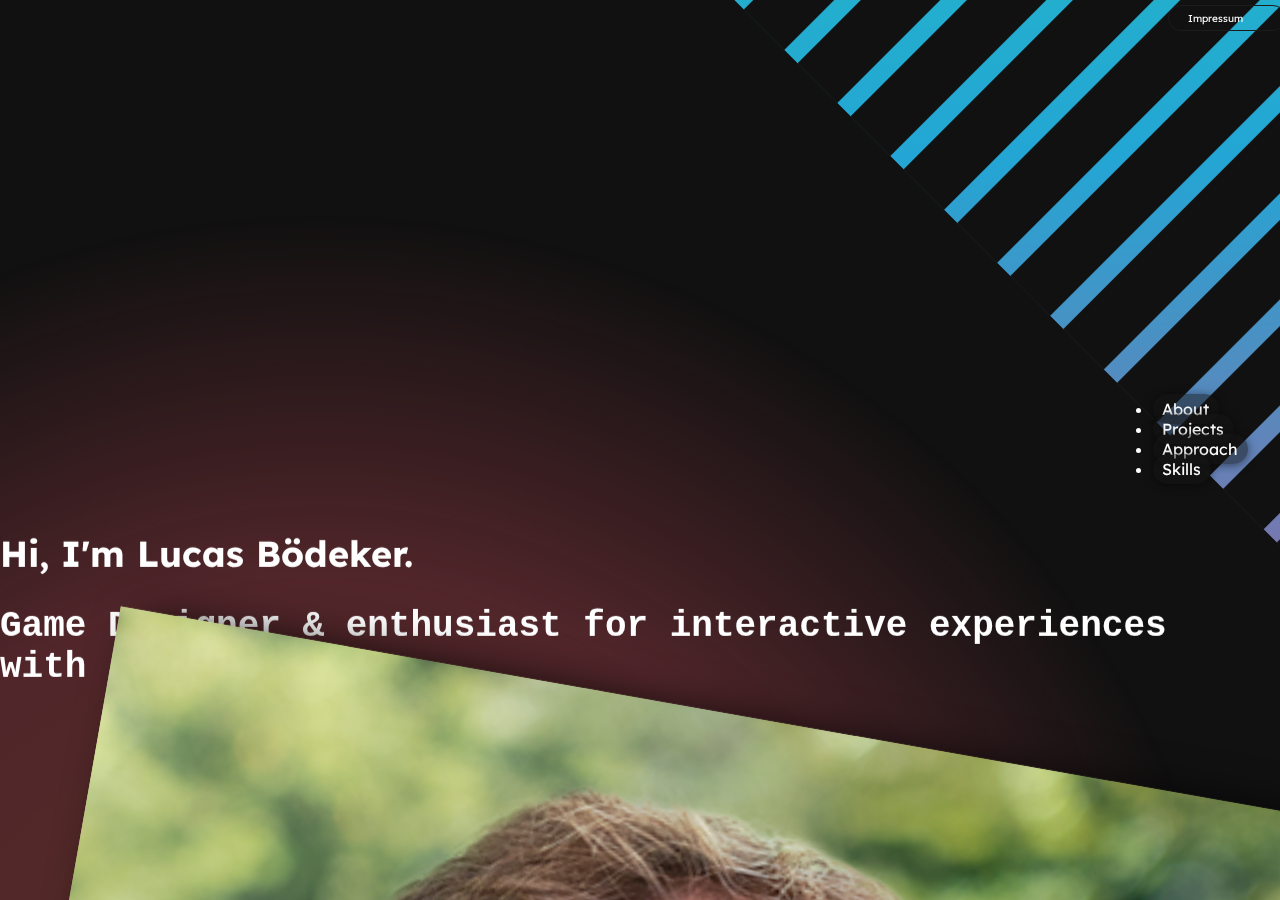
==== index.html @ 94a309c1 "Fixes to adapt for other screen resolutions" ====
<html>

<head>
  <meta charset="utf-8">
  <title>Lucas Bödeker</title>
  <link href="https://fonts.googleapis.com/css2?family=Cousine&family=Lexend+Deca:wght@300&display=swap"
    rel="stylesheet">
  <link href="https://cdn.jsdelivr.net/npm/bootstrap@5.1.3/dist/css/bootstrap.min.css" rel="stylesheet"
    integrity="sha384-1BmE4kWBq78iYhFldvKuhfTAU6auU8tT94WrHftjDbrCEXSU1oBoqyl2QvZ6jIW3" crossorigin="anonymous">
  <link rel="stylesheet" href="https://unpkg.com/@coreui/icons/css/free.min.css">
  <link rel="stylesheet" href="https://unpkg.com/@coreui/icons/css/brand.min.css">
  <link rel="stylesheet" href="https://unpkg.com/@coreui/icons/css/flag.min.css">
  <link rel="stylesheet" href="/css/helpers.css">
  <link rel="stylesheet" href="/css/parallax.css">
  <link href="/css/style.css" rel="stylesheet">
  <link href="/css/project.css" rel="stylesheet">
  <link href="/css/image-fullscreen.css" rel="stylesheet">
  <link href="/css/device.css" rel="stylesheet">
  <link href="/css/icons.css" rel="stylesheet">
  <link href="/css/patterns.css" rel="stylesheet">
  <link rel="apple-touch-icon" sizes="57x57" href="/img/icons/apple-icon-57x57.png">
  <link rel="apple-touch-icon" sizes="60x60" href="/img/icons/apple-icon-60x60.png">
  <link rel="apple-touch-icon" sizes="72x72" href="/img/icons/apple-icon-72x72.png">
  <link rel="apple-touch-icon" sizes="76x76" href="/img/icons/apple-icon-76x76.png">
  <link rel="apple-touch-icon" sizes="114x114" href="/img/icons/apple-icon-114x114.png">
  <link rel="apple-touch-icon" sizes="120x120" href="/img/icons/apple-icon-120x120.png">
  <link rel="apple-touch-icon" sizes="144x144" href="/img/icons/apple-icon-144x144.png">
  <link rel="apple-touch-icon" sizes="152x152" href="/img/icons/apple-icon-152x152.png">
  <link rel="apple-touch-icon" sizes="180x180" href="/img/icons/apple-icon-180x180.png">
  <link rel=“icon” href=”favicon.ico” type=“image/x-icon”>
  <link rel=“shortcut icon” href=“favicon.ico” type=“image/x-icon”>
  <link rel="icon" type="image/png" sizes="32x32" href="/img/icons/favicon-32x32.png">
  <link rel="icon" type="image/png" sizes="96x96" href="/img/icons/favicon-96x96.png">
  <link rel="icon" type="image/png" sizes="96x96" href="/img/icons/favicon-96x96.png">
  <link rel="icon" type="image/png" sizes="16x16" href="/img/icons/favicon-16x16.png">
  <svg xmlns="//www.w3.org/2000/svg" version="1.1" class="svg-filters" style="display:none;">
    <defs>
      <filter id="marker-shape">
        <feTurbulence type="fractalNoise" baseFrequency="0.01 0.15" numOctaves="1" result="warp" />
        <feDisplacementMap xChannelSelector="G" yChannelSelector="R" scale="20" in="SourceGraphic" in2="warp" />
      </filter>
    </defs>
  </svg>
</head>

<body>

  <nav id="navbar-example2" class="navbar">
    <ul class="nav nav-pills">
      <li class="nav-item"> <a class="nav-link" href="#header">About</a> </li>
      <li class="nav-item"> <a class="nav-link" href="#procject-section">Projects</a> </li>
      <li class="nav-item"> <a class="nav-link" href="#approach">Approach</a> </li>
      <li class="nav-item"> <a class="nav-link" href="#skills">Skills</a> </li>
    </ul>
  </nav>

  <div id="wrapper" data-bs-spy="scroll" data-bs-target="#navbar-example2" data-bs-offset="500"
    class="scrollspy-example" tabindex="0">
    <section id="header">
      <div class="background parallax-3">
        <img class="pattern ptt-right" src="img/patterns/p1.png">
      </div>

      <div class="background parallax-3">
        <div
          style="background: radial-gradient(circle, rgba(238, 119, 82,0.3) 0%, rgba(234, 89, 104,0.3) 30%, rgba(234, 89, 104,0) 50%); width: 200vw; height: 300vh; transform: translateX(-75vw);">
        </div>
      </div>

      <!-- impressum -->
      <div id="imprint" class="pt-3" style="position: absolute; right: 2vw;">
        <a href="imprint.html">
          <div class="button" style="background-color: rgba(0,0,0,0); font-size: x-small"> Impressum</div>
        </a>
      </div>
      <div class="container container-header parallax--2">
        <div class="row">
          <div class="col-1"></div>
          <div class="col pt-200">
            <div class="linebox">
              <h2>Hi, I'm Lucas Bödeker.</h2>
              <h2 id="line">Game Designer & enthusiast for interactive experiences with a broad skillset!</h2>
            </div>
          </div>
          <div class="col-1"></div>
          <div class="col-4 onScroll-rotate" srollStart="0" srollEnd="400" rotMin="0" rotMax="20" rotOff="-10"
            rotSign="-1">
            <div>
              <div id="me" class="d-only">
                <img src="img/profilepicture/background.png">
                <img id="eyes" src="img/profilepicture/eyes.png" class="overlay">
                <img src="img/profilepicture/foreground.png" class="overlay">
              </div>
              <div id="me" class="mobile-only">
                <img src="img/me.png">
              </div>
              <div class="d-only">
                <include data="components/linkouts.html"></include>
              </div>
            </div>

          </div>
        </div>
        <div class="row mobile-only">
          <div class="divider-100"></div>
          <include data="components/linkouts.html"></include>
        </div>
      </div>

    </section>

    <section id="procject-section">
      <div class="on-scroll-transform-projects">
        <div class="container project-container">
          <div class="row project-tabs onScroll-makeOpaque">
            <div class="col-6">
              <div class="project-tab project-tab-active" target="projects">
                <h2>PROJECTS</h2>
              </div>
            </div>
            <div class="col-6">
              <div class="project-tab" target="prototypes">
                <h2>PROTOTYPES</h2>
              </div>
            </div>
            <div class="col-12 project-tab-divider color-background"></div>
          </div>
          <div class="divider-50"></div>
          <div class="container-fluid">
            <div class="row p-row">
              <div class="col p-col">
                <div class="vstack gap-2 tagarea onScroll-makeOpaque">
                  <p>filter with tags:</p>
                  <span class="tag">Game</span>
                  <span class="tag">Movie</span>
                  <span class="tag">Event</span>
                  <span class="tag">3D</span>
                  <span class="tag">2D</span>
                </div>
                <div class="row g-5 justify-content-center" id="projects">
                </div>
              </div>
              <div class="col p-col p-col-hidden">
                <div class="row" id="prototypes">
                  <h4><i>coming soon!</i></h4>
                  <p>
                    Find some prototypes of mine now on...
                  </p>
                  <a target="_blank" rel="noopener noreferrer" href="https://lucas-b.itch.io/"
                    class="button red-button">my Itch.io profile
                  </a>
                </div>
              </div>
            </div>
          </div>
        </div>
      </div>
    </section>

    <section id="approach" class="px-0 color-background">
      <div class="container">
        <div class="row">
          <div class="col">
          </div>
        </div>
        <div class="row gx-5 approach-line">
          <h3>// APPROACH</h3>
          <div class="col approach-box">
            <div class="approach-icon-container">
              <i class="cil-happy"></i>
            </div>
            <h4>
              Have fun creating fun!</h4>
            <p>
              I strongly believe that the design process itself has a powerful impact on the game experience.</p>
            <p>Crunch is not a way to become more productive. Fun is!</p>
          </div>

          <div class="col approach-box">
            <div class="approach-icon-container">
              <i class="cil-lightbulb"></i>
            </div>
            <h4> Ideas are nothing!</h4>
            <p>
              The only way to find out if a design idea works is to build it.</p>
            <p>My design process is based on prototyping and evaluation to make informed decisions that lead to great
              game experiences.</p>
          </div>

          <div class="col approach-box">
            <div class="approach-icon-container">
              <i class="cil-highligt"></i>
            </div>
            <h4>Reinvent the wheel!</h4>
            <p>
              Sometimes you have to try to reinvent the wheel to find out that what you needed all along were skis.
            </p>
            <p>Repetition prevents the industry from evolving and you from learning something new yourself.
            </p>
          </div>
        </div>
      </div>
    </section>

    <div class="divider-100"></div>

    <section id="skills">
      <div class="container px-0">
        <include data="components/skills.html"></include>
      </div>
    </section>




    <div class="divider-100"></div>

  </div>


  <include data="components/projectPopup.html"></include>
  <include data="components/imageFullscreenPopup.html"></include>

</body>

<script src="https://code.jquery.com/jquery-3.6.0.min.js"
  integrity="sha256-/xUj+3OJU5yExlq6GSYGSHk7tPXikynS7ogEvDej/m4=" crossorigin="anonymous"></script>
<script src="https://cdn.jsdelivr.net/npm/bootstrap@5.1.3/dist/js/bootstrap.bundle.min.js"
  integrity="sha384-ka7Sk0Gln4gmtz2MlQnikT1wXgYsOg+OMhuP+IlRH9sENBO0LRn5q+8nbTov4+1p" crossorigin="anonymous"></script>

<script src="js/includePreprocessor.js"></script>


<script src="js/image-fullscreen.js"></script>
<script src="js/projectTransition.js"></script>
<script src="js/rotateWithCursor.js"></script>

<script src="js/projectComposer.js"></script>
<script src="js/projectPrototypeSectionSwitch.js"></script>

<script src="js/tags.js"></script>
<script src="js/rotateMeToMouse.js"></script>
<script src="js/linetyper.js"></script>
<script src="js/skilldescribtionHover.js"></script>
<script src="js/transformByScroll.js"></script>

</html>
---- css/helpers.css ----
.w-100 {
  width: 100%;
}

.h-100 {
  height: 100%;
}

.pt-10 {
  padding-top: 10px;
}

.pt-25 {
  padding-top: 25px;
}

.pt-50 {
  padding-top: 50px;
}

.pt-75 {
  padding-top: 75px;
}

.pt-100 {
  padding-top: 100px;
}

.pt-150 {
  padding-top: 150px;
}

.pt-175 {
  padding-top: 175px;
}

.pt-200 {
  padding-top: 200px;
}

.pt-225 {
  padding-top: 225px;
}

.pt-250 {
  padding-top: 250px;
}

.pt-300 {
  padding-top: 300px;
}

.pt-350 {
  padding-top: 350px;
}


.pt-500 {
  padding-top: 500px;
}

.divider-10 {
  width: 100%;
  height: 10px;
}

.divider-25 {
  width: 100%;
  height: 25px;
}

.divider-50 {
  width: 100%;
  height: 50px;
}

.divider-100 {
  width: 100%;
  height: 100px;
}


.divider-200 {
  width: 100%;
  height: 200px;
}

.divider-500 {
  width: 100%;
  height: 500px;
}
---- css/parallax.css ----
#wrapper {
      height: 100vh;
      overflow-x: hidden;
      overflow-y: auto;
      perspective: 10px;
}

section {
      transform-style: preserve-3d;
      position: relative;
      display: flex;
      justify-content: center;
      color: white;
      z-index: 10;
}

.background {
      width: 100%;
      position: absolute;
}

.foreground {
      width: 100%;
}

.parallax--3 {
      transform: translateZ(3px) scale(70%);
}

.parallax--2 {
      transform: translateZ(2px) scale(80%);
}

.parallax--1 {
      transform: translateZ(1px) scale(90%);
}

.parallax-1 {
      transform: translateZ(-1px) scale(110%);
}

.parallax-2 {
      transform: translateZ(-2px) scale(120%);
}

.parallax-3 {
      transform: translateZ(-3px) scale(130%);
}

.parallax::after {
      content: " ";
      position: absolute;
      top: 0;
      right: 0;
      bottom: 0;
      left: 0;
      transform: translateZ(-1px) scale(1.5);
      background-size: 100%;
      z-index: -1;
}

.on-scroll-transform-projects {
      transition: all 0.1s;
}
---- css/style.css ----
:root {
    --highlight-color: #dc3545;
    --projectbox-background-color: rgba(220, 53, 69, 0.5)
}

body {
    background-color: #111;
    color: #fff;
    margin: 0;
    font-family: 'Lexend Deca', sans-serif;
    width: 100vw;
    overflow-x: hidden;
}

a {
    text-decoration: none;
}

.center {
    margin: auto;
    display: flex;
    justify-content: center;
    width: 100%;
}

#sidebar {
    width: 100%;
    z-index: 10;
    overflow: visible;
    position: relative;
}

#sidebar h1 {
    text-align: center;
}

#me {
    /*border-radius: 100%;*/
    width: 100%;
    margin: 1vh 0 0;
    position: relative;
    box-shadow: black 30px 10px 50px;
}

#me .overlay {
    position: absolute;
}

#me img {
    width: 100%;
    position: relative;
    top: 0;
    left: 0;
}

.linebox {
    margin: auto;
    justify-content: center;
    align-items: center;
    width: 100%;
    height: 7em;
    font-size: x-large;
}

.linebox #line {
    font-family: 'Cousine', monospace;
    margin: 0%;
}

.linebox #line i {
    opacity: 0;
}

.skillrow {
    padding: 1.5em 1.5em 1em;
}

.skillrow-boxed {
    padding: 15px;
    background: rgba(0, 0, 0, 0.5);
}

.skillrow-border-boxed {
    flex-grow: 1;
    padding: 10px 20px;
    border: white 1px solid;
    background: rgba(0, 0, 0, 0.5);
}

.skillrow ul {
    margin: 0;
    list-style: none;
    position: relative;
    padding: 0 0 0 1em;
}

.skillrow li::before {
    content: ">";
    font-weight: bold;
    color: gray;
    position: absolute;
    left: 0;
}

.skillrow .col-auto {
    border-right: white 1px solid;
    display: flex;
    flex-direction: row;
    align-items: center;
}

.skillgroup {
    text-decoration: none;
    display: flex;
    flex-flow: row wrap;
    gap: 4pt;
    color: #fff;
    width: 86pt;
}

.skillgroup:hover {
    color: var(--highlight-color);
}

.skillgroup .iconbox:hover {
    transform: scale(1.25);
    z-index: 10;
}

#skillgroup-text-container {
    padding-top: 12pt;
    height: 10em;
}

#approach {
    background-color: #dc3545;
    padding: 3em 0em 2em 0em
}

#approach h3 {
    position: absolute;
    left: 0;
    transform: translateY(-0.3em);
    color: #3f2024;
    font-weight: bold;
    font-size: xxx-large;
}

.approach-box {
    margin: 15px;
    padding: 30px;
    /*
    border: white 1px solid;
    background: rgba(0, 0, 0, 0.5);
    */
}

.approach-icon-container {
    text-align: center;
    font-size: xx-large;
    padding: 20px;
}

#content {
    position: relative;
    max-width: 100%;
    padding-top: 4vh;
    margin: 0;
}

@media (min-width: 992px) {

    #sidebar {
        margin-left: 64%;
        padding-right: 4%;
        padding-left: 4%;
        padding-top: 3vh;
        width: 36%;
        min-height: 100vh;
        position: absolute;

        -ms-overflow-style: none;
        /* IE and Edge */
        scrollbar-width: none;
        /* Firefox */
    }

    /* Hide scrollbar for Chrome, Safari and Opera */
    #sidebar::-webkit-scrollbar {
        display: none;
    }

    #sidebar h1 {
        font-size: 2vw;
    }

    #content {
        position: absolute;
        width: 68%;
        height: 100%;
        padding: 4vh 4%;

        -ms-overflow-style: none;
        /* IE and Edge */
        scrollbar-width: none;
        /* Firefox */
    }

    /* Hide scrollbar for Chrome, Safari and Opera */
    #content::-webkit-scrollbar {
        display: none;
    }
}

.project-container {
    max-width: 70vw;
}

.p-row {
    width: 200%;
    transition: all 0.5s ease;
}

.p-col {
    transition: all 0.5s ease;
}

.p-col-hidden {
    opacity: 0;
}

#projects {
    padding: 0 0 10%;
}

.project-preview {
    overflow: visible;
    height: 35vh;
    width: 35vh;
    position: relative;
    transform: perspective(100px);
    z-index: 0;
    padding: 0;
    background-color: black;
}

.project-preview:hover {
    z-index: 100;
    box-shadow: black 10px 10px 50px;
}

.project-preview .hoverable {
    overflow: hidden;
    height: inherit;
    transition: all 0.5s ease;
    background-color: black;
}

@media (min-width: 992px) {
    .project-preview .hoverable:hover {
        transform: scale(1.1);
    }
}

@media not all and (min-resolution:.001dpcm) {
    @supports (-webkit-appearance:none) and (display:flow-root) {
        .project-preview .hoverable:hover {
            transform: scale(1);
        }
    }
}

.project-preview .hoverable .preview {
    display: none;
}

.project-preview .hoverable:hover .preview {
    display: flex;
}

.project-preview .hoverable .thumbnail {
    display: flex;
}

.project-preview .hoverable:hover .thumbnail {
    display: none;
}

.project-preview .hoverable .overlay {
    position: absolute;
    top: 0;
    left: 0;
    width: 100%;
    height: 100%;
    transition: opacity 0.5s;
    text-align: center;
    padding: 24px;
    background: linear-gradient(0deg, rgba(0, 0, 0, 0.5) 10%, rgba(0, 0, 0, 0) 50%, rgba(0, 0, 0, 0) 60%, rgba(0, 0, 0, 1) 120%);
    opacity: 0;
}

@media (max-width: 992px) {
    .project-preview .hoverable .overlay {
        opacity: 1;
    }
}


.project-preview .hoverable:hover .overlay {
    opacity: 1;
    box-shadow: inset 0px 0px 50px rgba(255, 193, 193, 0.5);
}

.project-preview .overlay .title {
    width: 65%;
}

.project-preview .overlay .info {
    position: absolute;
    left: 2vh;
    right: 2vh;
    bottom: 1vh;
}

.project-preview .overlay p {
    margin: 4pt 0px;
    text-align: left;
    font-size: 1.35vh;
}

.project-preview .center {
    height: inherit;
    display: flex;
    justify-content: center;
    transition: all 0.5s;
}

.project-preview .center::after {
    content: "";
    height: 100%;
    width: 100%;
    position: absolute;
}

.project-preview .center img,
.project-preview .center video {
    height: inherit;
}

.project-tabs {
    /*border-bottom: var(--highlight-color) 8px solid;*/
    /*transform: translateY(50%);*/
}

.project-tab-divider {
    content: " ";
    width: 200vw;
    transform: scaleX(10);
    height: 1px;
    background: rgba(255, 255, 255, 0.5);
    position: relative;
    z-index: -1;
}

.project-tab {
    padding: 10px 20px;
    margin: 0 10px;
    /*
    background-color: rgba(0, 0, 0, 0.5);
    border: transparent 1px solid;*/
    color: rgb(200, 200, 200);
    /*border-radius: 100px 100px 0 0;*/
    text-align: center;
    border-bottom: rgba(255 255 255 / 50%) 2px solid;
    transform: translateY(3px);
    cursor: pointer;
}

.project-tab:hover {
    color: white;
    border-color: white;
}

.project-tab-active {
    /*background: linear-gradient(0deg, var(--projectbox-background-color) 0%, rgba(0, 0, 0, 0) 100%);*/
    color: white;
    background-color: transparent;
    color: var(--highlight-color);
    border-bottom: var(--highlight-color) 4px solid;
    /*
    border-top: var(--highlight-color) 4px solid;
    border-left: var(--highlight-color) 4px solid;
    border-right: var(--highlight-color) 4px solid;
    */
    cursor: default;
}

.project-tab-active h2 {
    font-weight: 900;
}

.tagarea {
    position: fixed;
    align-items: center;
    left: -10vh;
    top: 36vh;
}

.tagarea p {
    margin: 0.5em 0 0 0;
}

.tag {
    background-color: rgba(0 0 0 / 50%);
    color: #fdfdfd;
    padding: 6px 10px;
    border: rgba(0 0 0 / 50%) 1px solid;
    border-radius: 100px;
    cursor: pointer;
}

.tag::before {
    content: "#";
    cursor: pointer;
}

.tag:hover {
    background-color: #2f2020;
    border: #fdfdfd 1px solid;
}

.activeTag,
.activeTag:hover {
    background-color: var(--highlight-color);
    border: var(--highlight-color) 1px solid;
    color: #111;
}

.project-tags {
    display: flex;
    padding: 0;
    list-style: none;
    color: #000;
}

.project-tags li {
    border-radius: 100px;
    background-color: white;
    padding: 2px 8px 0px;
    margin-top: 8px;
    margin-right: 8px;
    font-size: 1.3vh;
}

.project-tags li::before {
    content: "#";
}

strong {
    color: #fdf87a;
}

strong {
    position: relative;
    color: black;
    display: inline;
    margin-left: 0.25em;
    margin-right: 0.25em;
    z-index: 1;
    background: linear-gradient(0deg, #fff0 10%, var(--highlight-color) 10.1%, var(--highlight-color) 90%, #fff0 90.1%);
}

strong:before {
    content: "";
    background-color: var(--highlight-color);
    width: 110%;
    height: 93%;
    position: absolute;
    z-index: -1;
    filter: url(#marker-shape);
    left: -5%;
    transform: rotate(1deg) translateY(20%);
}

.iconbox {
    display: block;
    transform: scale(1);
    z-index: 0;
}

.icon {
    font-size: x-large;
    margin: 2pt;
    line-height: 1.2em;
}

.button {
    background-color: #1c1c1c;
    color: #fdfdfd;
    border: #1c1c1c 1px solid;
    border-radius: 100px;
    display: inline-flex;
    width: 100%;
    text-align: center;
    vertical-align: auto;
    text-decoration: none;
    transition: all 0.2s ease;
    padding: 4pt 4pt 4pt 14pt;
    margin: 4pt;
}

.button:hover {
    background-color: #2f2020;
    border: #fdfdfd 1px solid;
    color: #fff;
    transform: scale(1.05);
}

.button p {

    margin: 4pt;
}

.button span {
    display: none;
    position: absolute;
    transform: translate(-5vw);
}

.button:hover span {
    display: initial;
}

.overlay-button {
    background: rgba(0, 0, 0, 0.3);
    border-radius: 100%;
    opacity: 0.4;
    transition: all 0.5s ease;
}

.overlay-button:hover {
    opacity: 1;
    transform: scale(1.1);
}

.red-button {
    width: fit-content;
    padding-right: 14pt;
    background-color: var(--highlight-color);
}

.noise {
    position: fixed;
    top: 50%;
    left: 50%;
    transform: translate(-50%, -50%);
    width: 100%;
    height: 100%;
    z-index: -1;
    pointer-events: none;
    mix-blend-mode: difference;
    opacity: 1;
    background-image: url([data-uri]);
}

.project-preview-box {
    transition: transform 0.1s ease;
}

.navbar {
    position: fixed;
    z-index: 1000;
    right: 0;
    bottom: 45vh;
    padding: 0 2em 0 0;
}

.navbar .nav {
    display: block;
}

.nav-pills .nav-link {
    color: white;
    border-radius: 100px;
    background: rgba(20, 20, 20, 0.5);
    /*border: rgba(255, 255, 255, 0.5) 1px solid;*/
    text-align: center;
    padding: 0.3em 0.6em 0.3em 0.6em;
    margin: 0.5em 0;
    box-shadow: rgb(0 0 0 / 50%) 0pt 1pt 0.6em;
}

.nav-pills .nav-link.active {
    background: var(--highlight-color);
    color: #111;
}

.container-header {
    padding-top: 20vh;
}
---- css/project.css ----
#project-popup-blend {
	content: "";
	position: fixed;
    top: 0;
	width: 100vw;
	height: 100vh;
	z-index: 100;
	background-color: rgba(0,0,0,0);
	display: none;
	transition: background-color 0.5s ease;
	overflow: scroll;
	-ms-overflow-style: none;  /* IE and Edge */
	scrollbar-width: none;  /* Firefox */
}

	#project-popup-blend::-webkit-scrollbar {
		display: none;
	}

#project-window {
	background-color: #111;
	position: absolute;
	display: none;
	opacity: 1;
	overflow: visible;
	box-shadow: 0px 0px 20px black;
	height: auto;

	/*
	width: 100vw;
	height: 100vh;
	transition:	transform 1s ease;
	transform: scale(0.3, 0.5);
	*/
}

	#project-window .header {
		height: 60vh;
		overflow: hidden;
		transition: height 1s ease;
	}

		#project-window .header .row, #project-window .header .preview, #project-window .header video {
			height: inherit;
			overflow: hidden;
		}

		#project-window .header .preview {
			min-width: 100%;
			transition: min-width 2s ease;
			max-height: 40vh;
		}

		#project-window .logo-holder {
			 padding: 5% !important;
		}

#project-window .logo-holder img {
    position: relative;
    width: 80%;
    margin: 0 10%;
}

#project-window .logo-below  {
    display: block;
    width: unset;
    height: 100%;
    top: -100%;
    position: relative;
}

	#project-window .project-body {
		padding: 4%;
	}

		#project-window .project-body img {
			width: 100%;
		}

		#project-window .row .col {
			padding: 2% 4%;
		}

	#project-window iframe {
		width: 100%;
		height: 100%;
	}

	#project-window #close {
		font-size: 500%;
		position: absolute;
		top: 1%;
		right: 1%;
	}

@media (max-width: 992px) {
	#project-window {
		width: 90vw !important;
		left: 5vw !important;
	}
}

.blurred {
	filter:  blur(10px);
}
---- css/image-fullscreen.css ----
#image-fullscreen-overlay {
    position: fixed;
    width: 100vw;
    height: 100vh;
    background-color: rgba(0, 0, 0, 0.5);
    z-index: 1000;
    display: none;
}

    #image-fullscreen-overlay .wrapper {
        min-width: 1000px;
        max-width: 70%;
        min-height: 5vh;
        margin: 2vw auto;
    }

        #image-fullscreen-overlay .wrapper .image-container {
            background-color: black;
            position: relative;
        }
    
            #image-fullscreen-overlay .wrapper .image-container img {
                width: 100%;
                box-shadow: 0 0 50px black;
            }

        #image-fullscreen-overlay .wrapper .button-container {
            position: absolute;
            top: 0;
            width: 120%;
            height: 50%;
            left: -10%;
        }

        #image-fullscreen-overlay .wrapper .button-container #button-previous {
            position: absolute;
            bottom: 0;
            left: 0;
            opacity: 0;
        }

        #image-fullscreen-overlay .wrapper .button-container #button-next {
            position: absolute;
            bottom: 0;
            right: 0;
            opacity: 0;
        }

        #image-fullscreen-overlay .wrapper .button-container #button-back {
            position: relative;
            top: 5%;
            right: -85%;
        }

            #image-fullscreen-overlay .wrapper .button-container .image-button{
                font-size: 64pt;
            }
---- css/device.css ----
.textbox {
    overflow: hidden;
    /* color: #fff; */
    text-align: center;
    /*  padding: 4pt 4pt; */
    font-family: 'Lexend Deca';
    position: absolute;
    z-index: 1;
    /* text-shadow: 1pt 1pt 1pt black; */
    /* position: absolute; */
    left: 0;
    z-index: 1;
    transition: all 0.25s ease;
    pointer-events: none;
}

.icon .textbox {
    transform: translate(-40%, 20pt);
    width: max-content;
    font-size: 0;
}

.iconbox .textbox {
    transform: translate(-40%, -4pt);
    width: max-content;
    font-size: 0;
    background: rgba(0, 0, 0, 0.75);
    border-radius: 100px;
    padding: 0;
    box-shadow: black 0 0 0px;
}


.icon:hover .textbox,
.iconbox:hover .textbox {
    font-size: medium;
    padding: 2px 12px;
    color: white;
}

.tooltip-icon-button {
    display: inline-block;
    text-decoration: none;
    transform: scale(1);
    color: var(--highlight-color);
}

.skillgroup span {
    transform: translate(-50pt, 20pt);
    font-size: 0;
    left: 0;
    width: 200pt;
    top: 2em;
}

.tooltip-icon-button:hover {
    transform: scale(1.1);
    color: #fff;
}



@media screen and (orientation:landscape) {
    .mobile-only {
        display: none;
    }

    .desktop-no-padding-right {
        padding-right: 0;
    }
}

@media screen and (orientation:portrait) {
    .d-only {
        display: none;
    }

    .mobile-m-2 {
        margin: 2vw;
    }

    .mobile-w-100 {
        flex: auto;
    }


    .skillbox {
        display: block;
    }

    .skillgroup {
        display: flex;
        justify-content: end;
    }

    .skillgroup ul {
        width: 60%;
    }

    .skillgroup h6 {
        text-align: right;
    }
}
---- css/icons.css ----
@font-face {
  src: url('../fonts/icomoon.eot?4iwosh');
  src: url('../fonts/icomoon.eot?4iwosh#iefix') format('embedded-opentype'),
    url('../fonts/icomoon.ttf?4iwosh') format('truetype'),
    url('../fonts/icomoon.woff?4iwosh') format('woff'),
    url('../fonts/icomoon.svg?4iwosh#icomoon') format('svg');
  font-family: 'icomoon';
  font-weight: normal;
  font-style: normal;
  font-display: block;
}

[class^="icon-"],
[class*=" icon-"] {
  /* use !important to prevent issues with browser extensions that change fonts */
  font-family: 'icomoon' !important;
  speak: never;
  font-style: normal;
  font-weight: normal;
  font-variant: normal;
  text-transform: none;
  line-height: 1;

  /* Better Font Rendering =========== */
  -webkit-font-smoothing: antialiased;
  -moz-osx-font-smoothing: grayscale;
}

.icon-excel:before {
  content: "\e900";
}

.icon-svn:before {
  content: "\e903";
  font-size: large;
  display: inline-block;
  transform: translateY(4pt);
}

.icon-maya:before {
  content: "\e904";
}

.icon-substance:before {
  content: "\e905";
}

.icon-gamemaker:before {
  content: "\e906";
}

.icon-miro:before {
  content: "\e907";
}

.text-icon-gml {
  font-size: small;
  display: inline-block;
}

.text-icon-csharp {
  font-size: medium;
  display: inline-block;
}

.iconbox:hover .cib-unity,
.iconbox:hover .cib-unreal-engine {
  color: white;
}

.iconbox:hover .icon-gamemaker,
.iconbox:hover .text-icon-gml {
  color: #89d43c;
}

.iconbox:hover .icon-excel {
  color: green;
}

.iconbox:hover .cib-slack {
  color: #2f8ab7;
}

.iconbox:hover .icon-miro {
  color: #ffc531;
}

.iconbox:hover .cib-git {
  color: #f05033;
}

.iconbox:hover .icon-svn {
  color: #809cc8;
}

.iconbox:hover .cib-visual-studio {
  color: #9a6bd1;
}

.iconbox:hover .text-icon-csharp {
  color: #9a6bd1;
}

.iconbox:hover .cib-python {
  color: #3771a3;
}

.iconbox:hover .cib-java {
  color: #ea2d2f;
}

.iconbox:hover .cib-lua {
  color: #5454fb;
}

.iconbox:hover .cib-adobe-photoshop {
  color: #31a8ff;
}

.iconbox:hover .cib-adobe-after-effects {
  color: #9999ff;
}

.iconbox:hover .cib-adobe-premiere {
  color: #9999ff;
}

.iconbox:hover .cib-blender {
  color: #f4792b;
}

.iconbox:hover .icon-maya {
  color: #4dacb0;
}

.iconbox:hover .icon-substance {
  color: #e03028;
}

.iconbox:hover .cib-visual-studio-code {
  color: #007acc;
}

.iconbox:hover .cib-javascript {
  color: #f7df1e;
}

.iconbox:hover .cib-jquery {
  color: #1169ae;
}

.iconbox:hover .cib-html5 {
  color: #e44d26;
}

.iconbox:hover .cib-css3 {
  color: #264de4;
}

.iconbox:hover .cib-php {
  color: #8993c1;
}
---- css/patterns.css ----
.pattern-holder {
    position: absolute;
    width: 100%;
}

.pattern {
    background: linear-gradient(-45deg, #ee7752, #e73c7e, #23a6d5, #23d5ab);
    background-size: 200% 200%;
    animation: super-rainbow 1s infinite alternate linear;
    -webkit-animation: super-rainbow 1s infinite alternate linear;
    -moz-animation: super-rainbow 1s infinite alternate linear;
    position: relative;
    z-index: -1000;
}

.background img {
    mix-blend-mode: multiply;
}

.color-background {
    background: linear-gradient(-45deg, #ee7752, #e73c7e, #23a6d5, #23d5ab);
    background-size: 800% 200%;
    animation: super-rainbow 5s infinite alternate;
    -webkit-animation: super-rainbow 5s infinite alternate;
    -moz-animation: super-rainbow 5s infinite alternate;
}

.ptt-right {
    float: right;
    width: 75vw;
    transform: rotate(45deg) translate(0, -80%);
}

.ptt-left {
    float: left;
    width: 75vw;
    transform: rotate(45deg) translate(-80%, 0);
}

@keyframes super-rainbow {
    0% {
        background-position: 0% 50%;
    }

    100% {
        background-position: 100% 50%;
    }
}

@-webkit-keyframes super-rainbow {
    0% {
        background-position: 0% 50%;
    }

    100% {
        background-position: 100% 50%;
    }
}

@-moz-keyframes super-rainbow {
    0% {
        background-position: 0% 50%;
    }

    100% {
        background-position: 100% 50%;
    }
}
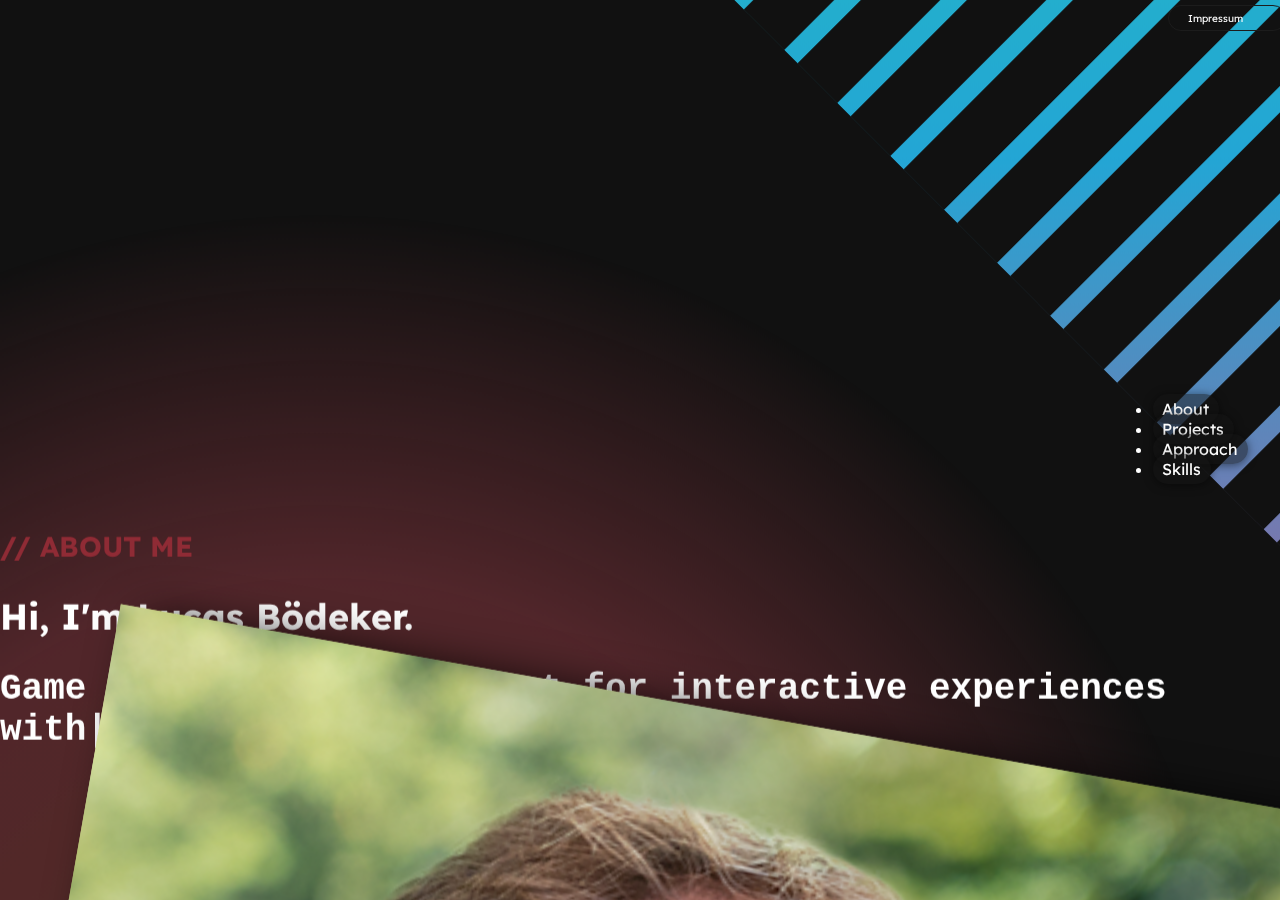
==== commit d0150fa9: "Added section headers" ====
--- a/index.html
+++ b/index.html
@@ -78,6 +78,7 @@
           <div class="col-1"></div>
           <div class="col pt-200">
             <div class="linebox">
+              <h3>// about me</h3>
               <h2>Hi, I'm Lucas Bödeker.</h2>
               <h2 id="line">Game Designer & enthusiast for interactive experiences with a broad skillset!</h2>
             </div>
--- a/css/style.css
+++ b/css/style.css
@@ -62,6 +62,12 @@
     font-size: x-large;
 }
 
+.linebox h3 {
+    text-transform: uppercase;
+    color: #8f2b35;
+    font-weight: bold;
+}
+
 .linebox #line {
     font-family: 'Cousine', monospace;
     margin: 0%;
@@ -161,57 +167,6 @@
     padding: 20px;
 }
 
-#content {
-    position: relative;
-    max-width: 100%;
-    padding-top: 4vh;
-    margin: 0;
-}
-
-@media (min-width: 992px) {
-
-    #sidebar {
-        margin-left: 64%;
-        padding-right: 4%;
-        padding-left: 4%;
-        padding-top: 3vh;
-        width: 36%;
-        min-height: 100vh;
-        position: absolute;
-
-        -ms-overflow-style: none;
-        /* IE and Edge */
-        scrollbar-width: none;
-        /* Firefox */
-    }
-
-    /* Hide scrollbar for Chrome, Safari and Opera */
-    #sidebar::-webkit-scrollbar {
-        display: none;
-    }
-
-    #sidebar h1 {
-        font-size: 2vw;
-    }
-
-    #content {
-        position: absolute;
-        width: 68%;
-        height: 100%;
-        padding: 4vh 4%;
-
-        -ms-overflow-style: none;
-        /* IE and Edge */
-        scrollbar-width: none;
-        /* Firefox */
-    }
-
-    /* Hide scrollbar for Chrome, Safari and Opera */
-    #content::-webkit-scrollbar {
-        display: none;
-    }
-}
-
 .project-container {
     max-width: 70vw;
 }
@@ -363,17 +318,21 @@
 }
 
 .project-tab {
-    padding: 10px 20px;
+    padding: 10px 20px 10px 2vw;
     margin: 0 10px;
     /*
     background-color: rgba(0, 0, 0, 0.5);
     border: transparent 1px solid;*/
     color: rgb(200, 200, 200);
     /*border-radius: 100px 100px 0 0;*/
-    text-align: center;
+    text-align: left;
     border-bottom: rgba(255 255 255 / 50%) 2px solid;
     transform: translateY(3px);
     cursor: pointer;
+}
+
+.project-tab h2::before {
+    content: "// ";
 }
 
 .project-tab:hover {
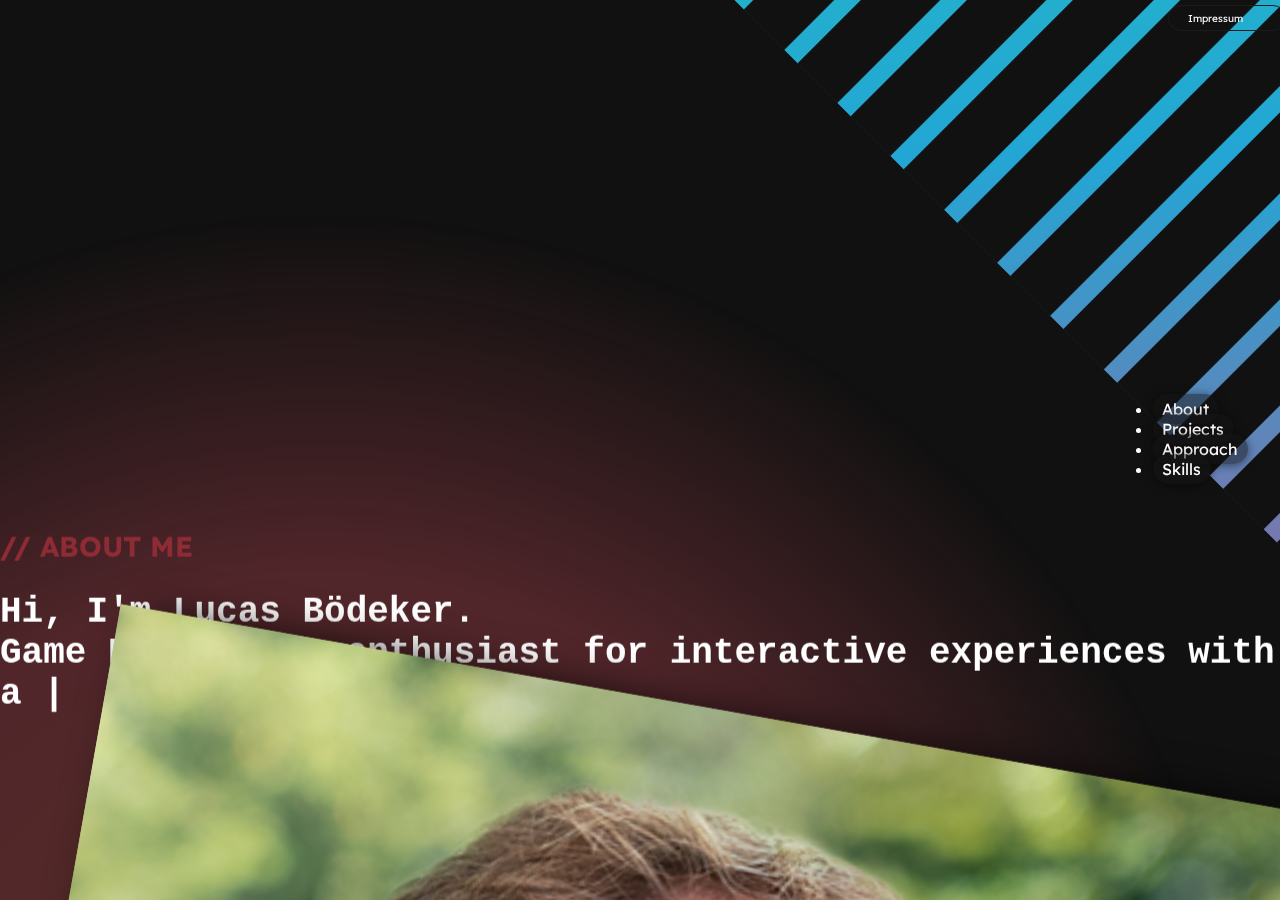
==== commit 6f6c7588: "Small fixes to texts and style" ====
--- a/index.html
+++ b/index.html
@@ -196,7 +196,8 @@
             <p>
               Sometimes you have to try to reinvent the wheel to find out that what you needed all along were skis.
             </p>
-            <p>Repetition prevents the industry from evolving and you from learning something new yourself.
+            <p>
+              Repetition prevents the industry from evolving and yourself from learning something new.
             </p>
           </div>
         </div>
--- a/css/style.css
+++ b/css/style.css
@@ -68,7 +68,7 @@
     font-weight: bold;
 }
 
-.linebox #line {
+.linebox h2 {
     font-family: 'Cousine', monospace;
     margin: 0%;
 }
@@ -326,7 +326,7 @@
     color: rgb(200, 200, 200);
     /*border-radius: 100px 100px 0 0;*/
     text-align: left;
-    border-bottom: rgba(255 255 255 / 50%) 2px solid;
+    border-bottom: rgba(255 255 255 / 50%) 0px solid;
     transform: translateY(3px);
     cursor: pointer;
 }
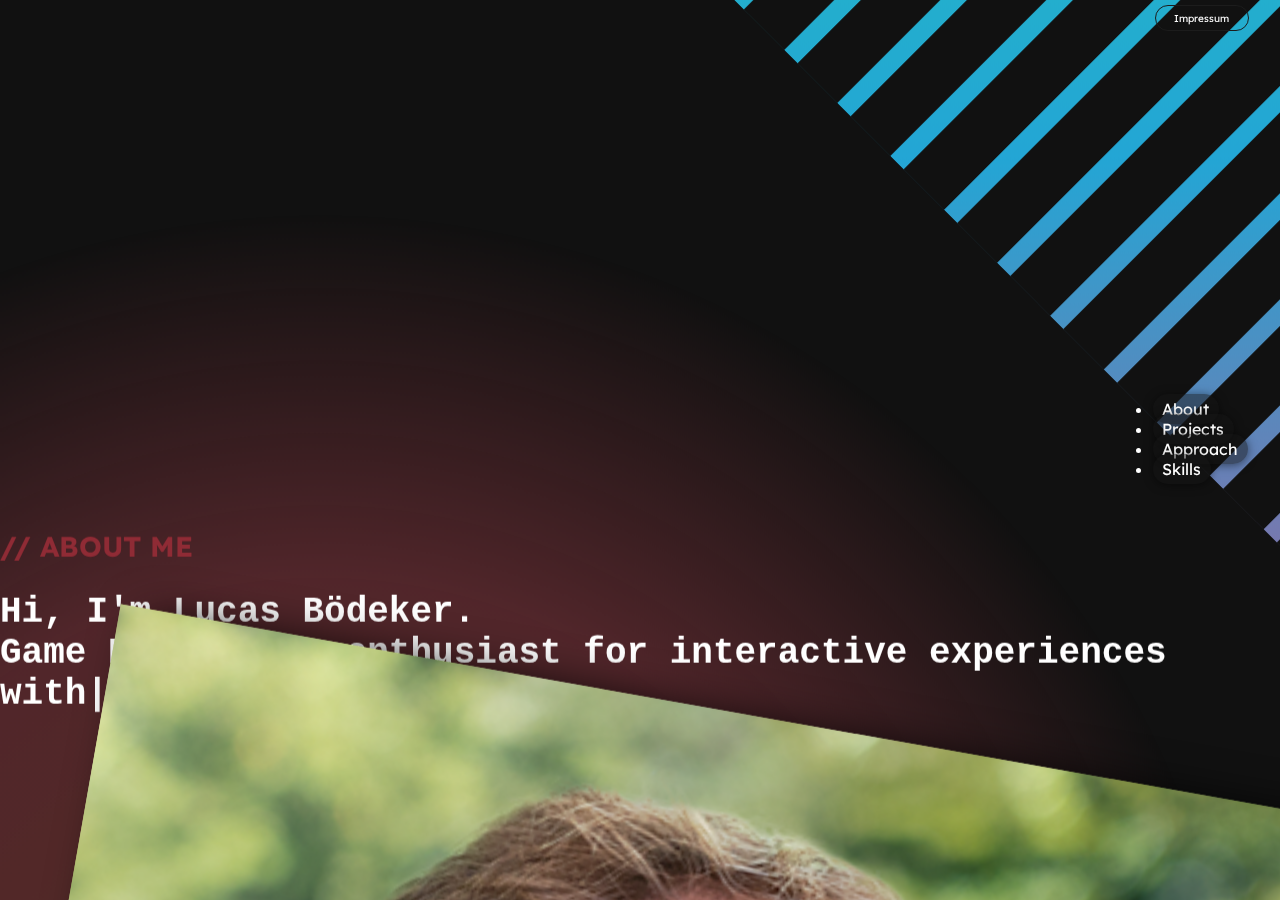
==== commit a964b25e: "Added prototype list" ====
--- a/index.html
+++ b/index.html
@@ -57,6 +57,7 @@
   <div id="wrapper" data-bs-spy="scroll" data-bs-target="#navbar-example2" data-bs-offset="500"
     class="scrollspy-example" tabindex="0">
     <section id="header">
+
       <div class="background parallax-3">
         <img class="pattern ptt-right" src="img/patterns/p1.png">
       </div>
@@ -129,7 +130,7 @@
           <div class="divider-50"></div>
           <div class="container-fluid">
             <div class="row p-row">
-              <div class="col p-col">
+              <div class="col p-col" id="projectWrapper">
                 <div class="vstack gap-2 tagarea onScroll-makeOpaque">
                   <p>filter with tags:</p>
                   <span class="tag">Game</span>
@@ -141,15 +142,21 @@
                 <div class="row g-5 justify-content-center" id="projects">
                 </div>
               </div>
-              <div class="col p-col p-col-hidden">
+              <div class="col p-col p-col-hidden mb-5" id="prototypeWrapper">
                 <div class="row" id="prototypes">
-                  <h4><i>coming soon!</i></h4>
                   <p>
-                    Find some prototypes of mine now on...
+                    To understand the strengths and weaknesses of a design, my <a
+                      href="https://l-boe.de/#approach">approach</a> is based on prototyping and continuous testing.
                   </p>
-                  <a target="_blank" rel="noopener noreferrer" href="https://lucas-b.itch.io/"
-                    class="button red-button">my Itch.io profile
-                  </a>
+                  <p>
+                    This list is by no means complete, but it is much <strong>closer to reality</strong> than seeing
+                    only the finished projects.
+                  </p>
+                  <p>More projects can be found on...
+                    <a target="_blank" rel="noopener noreferrer" href="https://lucas-b.itch.io/"
+                      class="button red-button">my Itch.io profile
+                    </a>
+                  </p>
                 </div>
               </div>
             </div>
@@ -168,7 +175,7 @@
           <h3>// APPROACH</h3>
           <div class="col approach-box">
             <div class="approach-icon-container">
-              <i class="cil-happy"></i>
+              <p>🥳</p>
             </div>
             <h4>
               Have fun creating fun!</h4>
@@ -179,7 +186,7 @@
 
           <div class="col approach-box">
             <div class="approach-icon-container">
-              <i class="cil-lightbulb"></i>
+              <p>💡</p>
             </div>
             <h4> Ideas are nothing!</h4>
             <p>
@@ -190,7 +197,7 @@
 
           <div class="col approach-box">
             <div class="approach-icon-container">
-              <i class="cil-highligt"></i>
+              <p>🏗️</p>
             </div>
             <h4>Reinvent the wheel!</h4>
             <p>
@@ -211,9 +218,6 @@
         <include data="components/skills.html"></include>
       </div>
     </section>
-
-
-
 
     <div class="divider-100"></div>
 
@@ -238,6 +242,7 @@
 <script src="js/rotateWithCursor.js"></script>
 
 <script src="js/projectComposer.js"></script>
+<script src="js/prototypeComposer.js"></script>
 <script src="js/projectPrototypeSectionSwitch.js"></script>
 
 <script src="js/tags.js"></script>
--- a/css/helpers.css
+++ b/css/helpers.css
@@ -4,6 +4,10 @@
 
 .h-100 {
   height: 100%;
+}
+
+.pl-0 {
+  padding-left: 0 !important;
 }
 
 .pt-10 {
--- a/css/style.css
+++ b/css/style.css
@@ -183,6 +183,40 @@
 .p-col-hidden {
     opacity: 0;
 }
+
+#prototypeWrapper {
+    height: 0;
+}
+
+#prototypeWrapper p {
+    margin-bottom: 4pt;
+}
+
+#prototypeWrapper .row {
+    margin-bottom: 2vh;
+}
+
+#prototypeWrapper li {
+    list-style: none;
+    margin-bottom: 4pt;
+}
+
+#prototypeWrapper .prototype-list-element {
+    background-color: rgba(0, 0, 0, 0);
+    transition: all 0.5s ease;
+}
+
+#prototypeWrapper .prototype-list-element:hover {
+    background-color: rgba(0, 0, 0, 0.3);
+}
+
+#prototypeWrapper .prototype-list-element img {
+    width: 100%;
+}
+
+
+
+
 
 #projects {
     padding: 0 0 10%;
@@ -459,12 +493,11 @@
     border: #1c1c1c 1px solid;
     border-radius: 100px;
     display: inline-flex;
-    width: 100%;
     text-align: center;
     vertical-align: auto;
     text-decoration: none;
     transition: all 0.2s ease;
-    padding: 4pt 4pt 4pt 14pt;
+    padding: 4pt 14pt;
     margin: 4pt;
 }
 
--- a/css/image-fullscreen.css
+++ b/css/image-fullscreen.css
@@ -1,5 +1,6 @@
 #image-fullscreen-overlay {
     position: fixed;
+    top: 0;
     width: 100vw;
     height: 100vh;
     background-color: rgba(0, 0, 0, 0.5);
@@ -7,51 +8,53 @@
     display: none;
 }
 
-    #image-fullscreen-overlay .wrapper {
-        min-width: 1000px;
-        max-width: 70%;
-        min-height: 5vh;
-        margin: 2vw auto;
-    }
+#image-fullscreen-overlay .wrapper {
+    min-width: 1000px;
+    max-width: 60%;
+    min-height: 5vh;
+    margin: 2vw auto;
+}
 
-        #image-fullscreen-overlay .wrapper .image-container {
-            background-color: black;
-            position: relative;
-        }
-    
-            #image-fullscreen-overlay .wrapper .image-container img {
-                width: 100%;
-                box-shadow: 0 0 50px black;
-            }
+#image-fullscreen-overlay .wrapper .image-container {
+    background-color: black;
+    position: relative;
+    transform: scale(0.5);
+    transition: transform 0.2s ease;
+}
 
-        #image-fullscreen-overlay .wrapper .button-container {
-            position: absolute;
-            top: 0;
-            width: 120%;
-            height: 50%;
-            left: -10%;
-        }
+#image-fullscreen-overlay .wrapper .image-container img {
+    width: 100%;
+    box-shadow: 0 0 50px black;
+}
 
-        #image-fullscreen-overlay .wrapper .button-container #button-previous {
-            position: absolute;
-            bottom: 0;
-            left: 0;
-            opacity: 0;
-        }
+#image-fullscreen-overlay .wrapper .button-container {
+    position: absolute;
+    top: 0;
+    width: 120%;
+    height: 50%;
+    left: -10%;
+}
 
-        #image-fullscreen-overlay .wrapper .button-container #button-next {
-            position: absolute;
-            bottom: 0;
-            right: 0;
-            opacity: 0;
-        }
+#image-fullscreen-overlay .wrapper .button-container #button-previous {
+    position: absolute;
+    bottom: 0;
+    left: 0;
+    opacity: 0;
+}
 
-        #image-fullscreen-overlay .wrapper .button-container #button-back {
-            position: relative;
-            top: 5%;
-            right: -85%;
-        }
+#image-fullscreen-overlay .wrapper .button-container #button-next {
+    position: absolute;
+    bottom: 0;
+    right: 0;
+    opacity: 0;
+}
 
-            #image-fullscreen-overlay .wrapper .button-container .image-button{
-                font-size: 64pt;
-            }+#image-fullscreen-overlay .wrapper .button-container #button-back {
+    position: relative;
+    top: 5%;
+    right: -85%;
+}
+
+#image-fullscreen-overlay .wrapper .button-container .image-button {
+    font-size: 64pt;
+}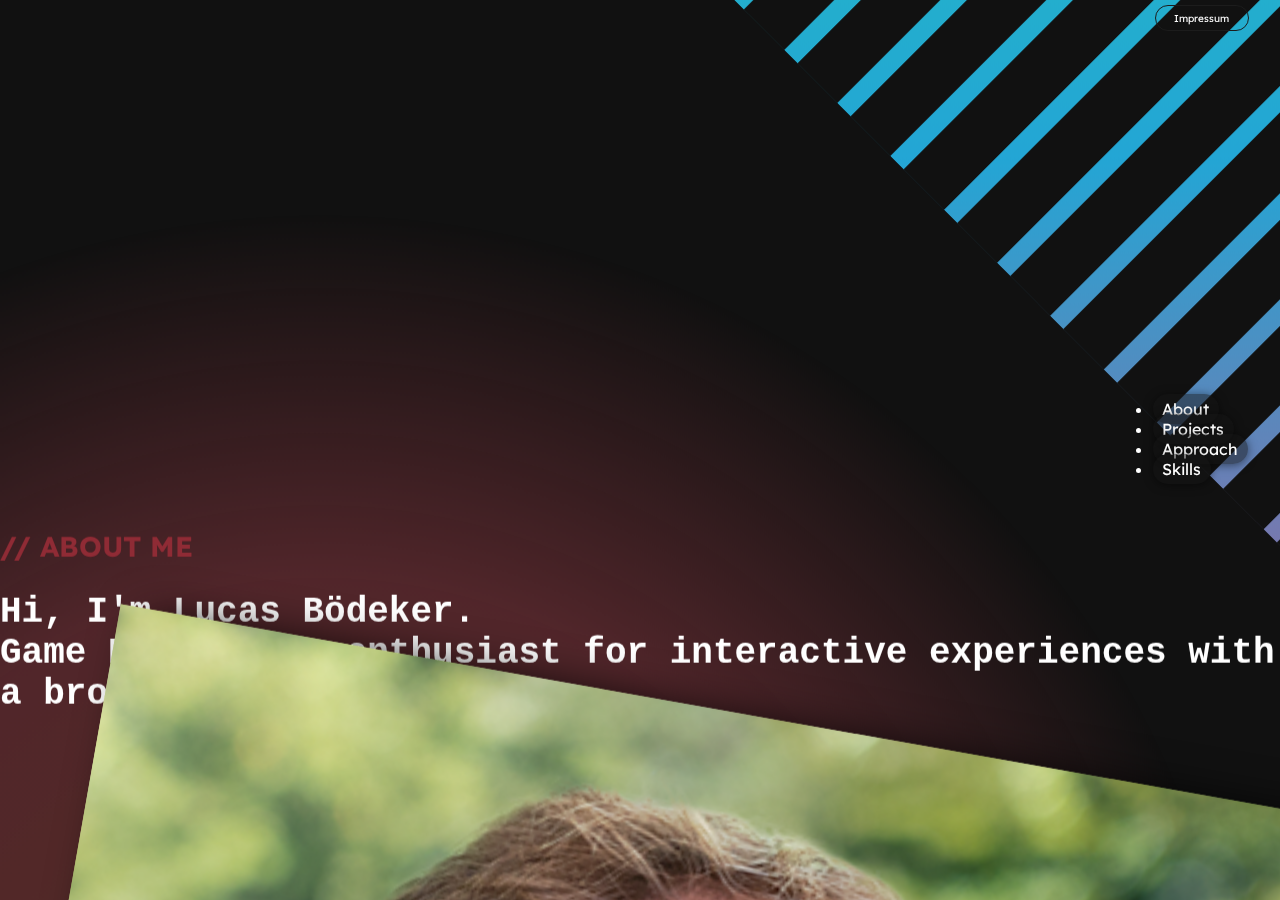
==== commit b87f113c: "Mobile optiomizations" ====
--- a/index.html
+++ b/index.html
@@ -75,6 +75,11 @@
         </a>
       </div>
       <div class="container container-header parallax--2">
+        <div class="mobile-only">
+          <div id="me" style="width: 50%; left: 25%">
+            <img src="img/me.png">
+          </div>
+        </div>
         <div class="row">
           <div class="col-1"></div>
           <div class="col pt-200">
@@ -93,9 +98,6 @@
                 <img id="eyes" src="img/profilepicture/eyes.png" class="overlay">
                 <img src="img/profilepicture/foreground.png" class="overlay">
               </div>
-              <div id="me" class="mobile-only">
-                <img src="img/me.png">
-              </div>
               <div class="d-only">
                 <include data="components/linkouts.html"></include>
               </div>
@@ -133,11 +135,12 @@
               <div class="col p-col" id="projectWrapper">
                 <div class="vstack gap-2 tagarea onScroll-makeOpaque">
                   <p>filter with tags:</p>
-                  <span class="tag">Game</span>
-                  <span class="tag">Movie</span>
-                  <span class="tag">Event</span>
-                  <span class="tag">3D</span>
-                  <span class="tag">2D</span>
+                  <span class="tag button">Game</span>
+                  <span class="tag button">Movie</span>
+                  <span class="tag button">Event</span>
+                  <span class="tag button">3D</span>
+                  <span class="tag button">2D</span>
+                  <div class="pt-75 mobile-only"></div>
                 </div>
                 <div class="row g-5 justify-content-center" id="projects">
                 </div>
@@ -173,7 +176,7 @@
         </div>
         <div class="row gx-5 approach-line">
           <h3>// APPROACH</h3>
-          <div class="col approach-box">
+          <div class="col-12 col-lg approach-box">
             <div class="approach-icon-container">
               <p>🥳</p>
             </div>
@@ -184,7 +187,7 @@
             <p>Crunch is not a way to become more productive. Fun is!</p>
           </div>
 
-          <div class="col approach-box">
+          <div class="col-12 col-lg approach-box">
             <div class="approach-icon-container">
               <p>💡</p>
             </div>
@@ -195,7 +198,7 @@
               game experiences.</p>
           </div>
 
-          <div class="col approach-box">
+          <div class="col-12 col-lg approach-box">
             <div class="approach-icon-container">
               <p>🏗️</p>
             </div>
--- a/css/style.css
+++ b/css/style.css
@@ -392,101 +392,6 @@
     font-weight: 900;
 }
 
-.tagarea {
-    position: fixed;
-    align-items: center;
-    left: -10vh;
-    top: 36vh;
-}
-
-.tagarea p {
-    margin: 0.5em 0 0 0;
-}
-
-.tag {
-    background-color: rgba(0 0 0 / 50%);
-    color: #fdfdfd;
-    padding: 6px 10px;
-    border: rgba(0 0 0 / 50%) 1px solid;
-    border-radius: 100px;
-    cursor: pointer;
-}
-
-.tag::before {
-    content: "#";
-    cursor: pointer;
-}
-
-.tag:hover {
-    background-color: #2f2020;
-    border: #fdfdfd 1px solid;
-}
-
-.activeTag,
-.activeTag:hover {
-    background-color: var(--highlight-color);
-    border: var(--highlight-color) 1px solid;
-    color: #111;
-}
-
-.project-tags {
-    display: flex;
-    padding: 0;
-    list-style: none;
-    color: #000;
-}
-
-.project-tags li {
-    border-radius: 100px;
-    background-color: white;
-    padding: 2px 8px 0px;
-    margin-top: 8px;
-    margin-right: 8px;
-    font-size: 1.3vh;
-}
-
-.project-tags li::before {
-    content: "#";
-}
-
-strong {
-    color: #fdf87a;
-}
-
-strong {
-    position: relative;
-    color: black;
-    display: inline;
-    margin-left: 0.25em;
-    margin-right: 0.25em;
-    z-index: 1;
-    background: linear-gradient(0deg, #fff0 10%, var(--highlight-color) 10.1%, var(--highlight-color) 90%, #fff0 90.1%);
-}
-
-strong:before {
-    content: "";
-    background-color: var(--highlight-color);
-    width: 110%;
-    height: 93%;
-    position: absolute;
-    z-index: -1;
-    filter: url(#marker-shape);
-    left: -5%;
-    transform: rotate(1deg) translateY(20%);
-}
-
-.iconbox {
-    display: block;
-    transform: scale(1);
-    z-index: 0;
-}
-
-.icon {
-    font-size: x-large;
-    margin: 2pt;
-    line-height: 1.2em;
-}
-
 .button {
     background-color: #1c1c1c;
     color: #fdfdfd;
@@ -523,6 +428,95 @@
     display: initial;
 }
 
+.tagarea p {
+    margin: 0.5em 0 0 0;
+}
+
+.tag {
+    display: block;
+    background-color: rgba(0 0 0 / 50%);
+    color: #fdfdfd;
+    padding: 6px 10px;
+    border: rgba(0 0 0 / 50%) 1px solid;
+    border-radius: 100px;
+    cursor: pointer;
+}
+
+.tag::before {
+    content: "#";
+    cursor: pointer;
+}
+
+.tag:hover {
+    background-color: #2f2020;
+    border: #fdfdfd 1px solid;
+}
+
+.activeTag,
+.activeTag:hover {
+    background-color: var(--highlight-color);
+    border: var(--highlight-color) 1px solid;
+    color: #111;
+}
+
+.project-tags {
+    display: flex;
+    padding: 0;
+    list-style: none;
+    color: #000;
+}
+
+.project-tags li {
+    border-radius: 100px;
+    background-color: white;
+    padding: 2px 8px 0px;
+    margin-top: 8px;
+    margin-right: 8px;
+    font-size: 1.3vh;
+}
+
+.project-tags li::before {
+    content: "#";
+}
+
+strong {
+    color: #fdf87a;
+}
+
+strong {
+    position: relative;
+    color: black;
+    display: inline;
+    margin-left: 0.25em;
+    margin-right: 0.25em;
+    z-index: 1;
+    background: linear-gradient(0deg, #fff0 10%, var(--highlight-color) 10.1%, var(--highlight-color) 90%, #fff0 90.1%);
+}
+
+strong:before {
+    content: "";
+    background-color: var(--highlight-color);
+    width: 110%;
+    height: 93%;
+    position: absolute;
+    z-index: -1;
+    filter: url(#marker-shape);
+    left: -5%;
+    transform: rotate(1deg) translateY(20%);
+}
+
+.iconbox {
+    display: block;
+    transform: scale(1);
+    z-index: 0;
+}
+
+.icon {
+    font-size: x-large;
+    margin: 2pt;
+    line-height: 1.2em;
+}
+
 .overlay-button {
     background: rgba(0, 0, 0, 0.3);
     border-radius: 100%;
@@ -587,6 +581,20 @@
     color: #111;
 }
 
+@media screen and (orientation:portrait) {
+
+    .navbar {
+        bottom: auto;
+    }
+
+    .navbar li {
+        display: inline-block;
+        font-size: x-large;
+        padding: 0 1vw;
+    }
+}
+
+
 .container-header {
     padding-top: 20vh;
 }--- a/css/project.css
+++ b/css/project.css
@@ -1,21 +1,23 @@
 #project-popup-blend {
 	content: "";
 	position: fixed;
-    top: 0;
+	top: 0;
 	width: 100vw;
 	height: 100vh;
 	z-index: 100;
-	background-color: rgba(0,0,0,0);
+	background-color: rgba(0, 0, 0, 0);
 	display: none;
 	transition: background-color 0.5s ease;
 	overflow: scroll;
-	-ms-overflow-style: none;  /* IE and Edge */
-	scrollbar-width: none;  /* Firefox */
+	-ms-overflow-style: none;
+	/* IE and Edge */
+	scrollbar-width: none;
+	/* Firefox */
 }
 
-	#project-popup-blend::-webkit-scrollbar {
-		display: none;
-	}
+#project-popup-blend::-webkit-scrollbar {
+	display: none;
+}
 
 #project-window {
 	background-color: #111;
@@ -34,64 +36,66 @@
 	*/
 }
 
-	#project-window .header {
-		height: 60vh;
-		overflow: hidden;
-		transition: height 1s ease;
-	}
+#project-window .header {
+	height: 60vh;
+	overflow: hidden;
+	transition: height 1s ease;
+}
 
-		#project-window .header .row, #project-window .header .preview, #project-window .header video {
-			height: inherit;
-			overflow: hidden;
-		}
+#project-window .header .row,
+#project-window .header .preview,
+#project-window .header video {
+	height: inherit;
+	overflow: hidden;
+}
 
-		#project-window .header .preview {
-			min-width: 100%;
-			transition: min-width 2s ease;
-			max-height: 40vh;
-		}
+#project-window .header .preview {
+	min-width: 100%;
+	transition: min-width 0.35s ease;
+	max-height: 40vh;
+}
 
-		#project-window .logo-holder {
-			 padding: 5% !important;
-		}
+#project-window .logo-holder {
+	padding: 5% !important;
+}
 
 #project-window .logo-holder img {
-    position: relative;
-    width: 80%;
-    margin: 0 10%;
+	position: relative;
+	width: 80%;
+	margin: 0 10%;
 }
 
-#project-window .logo-below  {
-    display: block;
-    width: unset;
-    height: 100%;
-    top: -100%;
-    position: relative;
+#project-window .logo-below {
+	display: block;
+	width: unset;
+	height: 100%;
+	top: -100%;
+	position: relative;
 }
 
-	#project-window .project-body {
-		padding: 4%;
-	}
+#project-window .project-body {
+	padding: 4%;
+}
 
-		#project-window .project-body img {
-			width: 100%;
-		}
+#project-window .project-body img {
+	width: 100%;
+}
 
-		#project-window .row .col {
-			padding: 2% 4%;
-		}
+#project-window .row .col {
+	padding: 2% 4%;
+}
 
-	#project-window iframe {
-		width: 100%;
-		height: 100%;
-	}
+#project-window iframe {
+	width: 100%;
+	height: 100%;
+}
 
-	#project-window #close {
-		font-size: 500%;
-		position: absolute;
-		top: 1%;
-		right: 1%;
-	}
+#project-window #close {
+	font-size: 500%;
+	position: absolute;
+	top: 1%;
+	right: 1%;
+}
 
 @media (max-width: 992px) {
 	#project-window {
@@ -101,5 +105,5 @@
 }
 
 .blurred {
-	filter:  blur(10px);
+	filter: blur(10px);
 }--- a/css/device.css
+++ b/css/device.css
@@ -68,6 +68,13 @@
     .desktop-no-padding-right {
         padding-right: 0;
     }
+
+    .tagarea {
+        position: fixed;
+        align-items: center;
+        left: -10vh;
+        top: 36vh;
+    }
 }
 
 @media screen and (orientation:portrait) {
@@ -82,7 +89,6 @@
     .mobile-w-100 {
         flex: auto;
     }
-
 
     .skillbox {
         display: block;
@@ -100,4 +106,13 @@
     .skillgroup h6 {
         text-align: right;
     }
+
+    .button {
+        font-size: xx-large;
+    }
+
+    .button i {
+        font-size: xxx-large;
+        padding-right: 1vw;
+    }
 }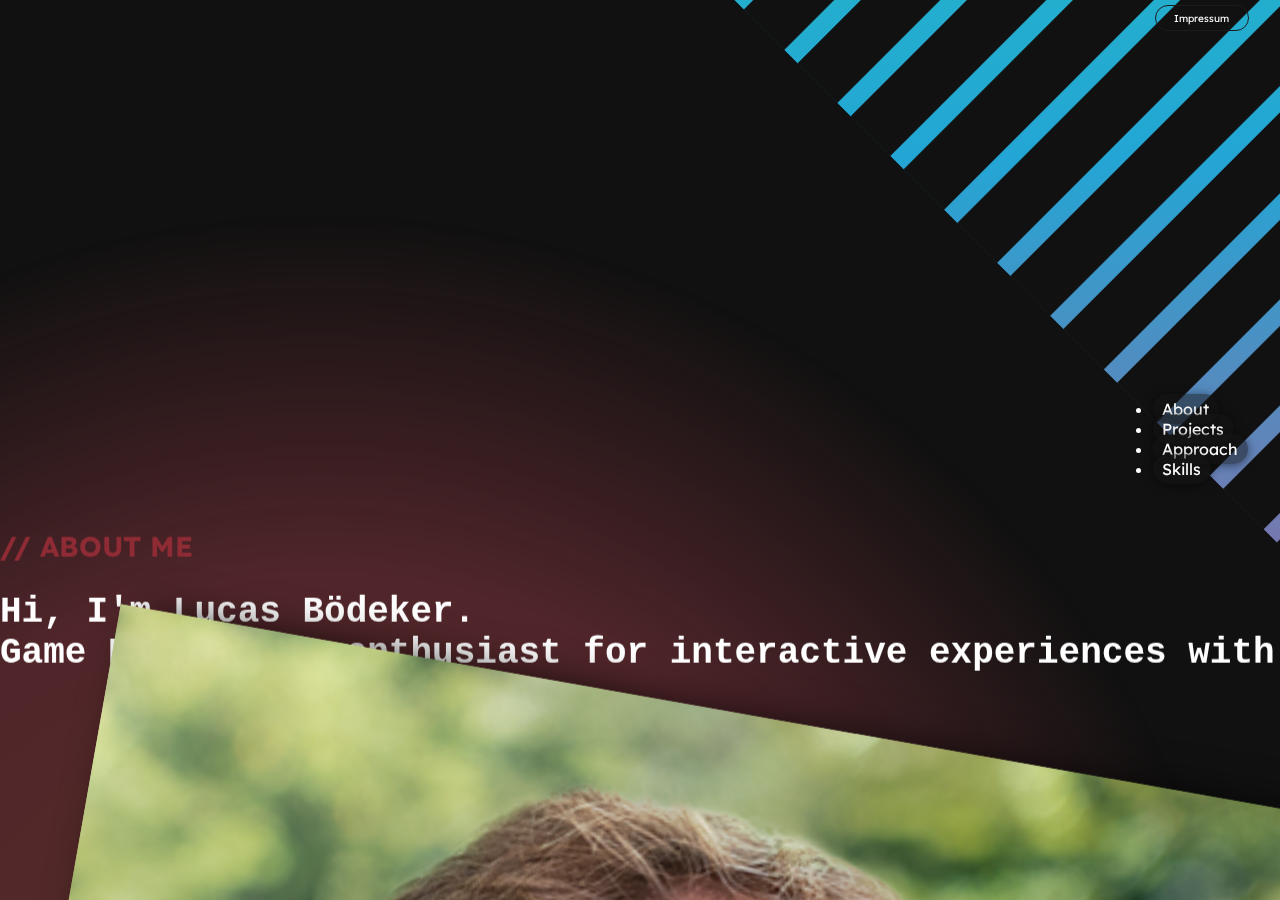
==== commit a0769316: "Added idea box to project pages" ====
--- a/index.html
+++ b/index.html
@@ -18,6 +18,7 @@
   <link href="/css/device.css" rel="stylesheet">
   <link href="/css/icons.css" rel="stylesheet">
   <link href="/css/patterns.css" rel="stylesheet">
+  <link href="/css/idea-box.css" rel="stylesheet">
   <link rel="apple-touch-icon" sizes="57x57" href="/img/icons/apple-icon-57x57.png">
   <link rel="apple-touch-icon" sizes="60x60" href="/img/icons/apple-icon-60x60.png">
   <link rel="apple-touch-icon" sizes="72x72" href="/img/icons/apple-icon-72x72.png">
@@ -90,7 +91,7 @@
             </div>
           </div>
           <div class="col-1"></div>
-          <div class="col-4 onScroll-rotate" srollStart="0" srollEnd="400" rotMin="0" rotMax="20" rotOff="-10"
+          <div class="col-4 onScroll-rotate d-only" srollStart="0" srollEnd="400" rotMin="0" rotMax="20" rotOff="-10"
             rotSign="-1">
             <div>
               <div id="me" class="d-only">
@@ -130,8 +131,8 @@
             <div class="col-12 project-tab-divider color-background"></div>
           </div>
           <div class="divider-50"></div>
-          <div class="container-fluid">
-            <div class="row p-row">
+          <div class="container-fluid" style="height: max-content;">
+            <div class="row p-row" style="height: max-content;">
               <div class="col p-col" id="projectWrapper">
                 <div class="vstack gap-2 tagarea onScroll-makeOpaque">
                   <p>filter with tags:</p>
--- a/css/style.css
+++ b/css/style.css
@@ -87,6 +87,9 @@
 }
 
 .skillrow-border-boxed {
+    display: flex;
+    flex-direction: column;
+    justify-content: space-between;
     flex-grow: 1;
     padding: 10px 20px;
     border: white 1px solid;
@@ -178,6 +181,7 @@
 
 .p-col {
     transition: all 0.5s ease;
+    height: max-content;
 }
 
 .p-col-hidden {
@@ -230,7 +234,6 @@
     transform: perspective(100px);
     z-index: 0;
     padding: 0;
-    background-color: black;
 }
 
 .project-preview:hover {
@@ -242,7 +245,6 @@
     overflow: hidden;
     height: inherit;
     transition: all 0.5s ease;
-    background-color: black;
 }
 
 @media (min-width: 992px) {
--- a/css/project.css
+++ b/css/project.css
@@ -77,6 +77,10 @@
 	padding: 4%;
 }
 
+#project-window .project-body h3 {
+	padding-top: 3vh;
+}
+
 #project-window .project-body img {
 	width: 100%;
 }
--- a/css/idea-box.css
+++ b/css/idea-box.css
@@ -0,0 +1,17 @@
+.idea-box {
+  padding: 2vw 5vw 1vw;
+  border-radius: 10vw;
+  margin: 2vw 0;
+}
+.idea-box .idea-box-header {
+  display: flex;
+  flex-direction: row;
+}
+.idea-box .idea-box-header i {
+  font-style: normal;
+  margin-right: 8pt;
+}
+.idea-box .idea-box-header h2 {
+  font-size: 14pt;
+  opacity: 0.5;
+}/*# sourceMappingURL=idea-box.css.map */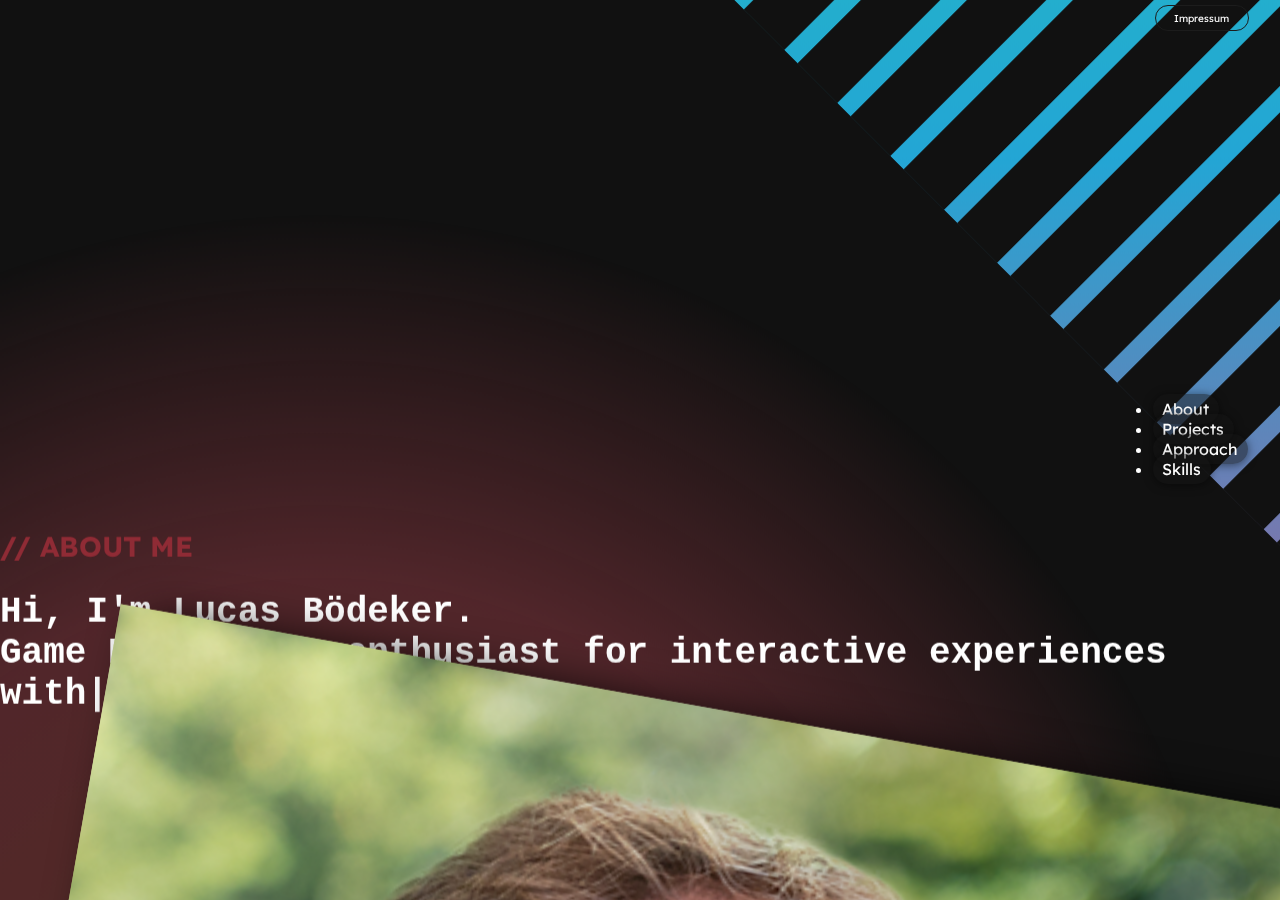
==== commit f9e8129d: "..." ====
--- a/index.html
+++ b/index.html
@@ -49,7 +49,7 @@
   <nav id="navbar-example2" class="navbar">
     <ul class="nav nav-pills">
       <li class="nav-item"> <a class="nav-link" href="#header">About</a> </li>
-      <li class="nav-item"> <a class="nav-link" href="#procject-section">Projects</a> </li>
+      <li class="nav-item"> <a class="nav-link" href="#projects">Projects</a> </li>
       <li class="nav-item"> <a class="nav-link" href="#approach">Approach</a> </li>
       <li class="nav-item"> <a class="nav-link" href="#skills">Skills</a> </li>
     </ul>
@@ -114,7 +114,7 @@
 
     </section>
 
-    <section id="procject-section">
+    <section id="projects">
       <div class="on-scroll-transform-projects">
         <div class="container project-container">
           <div class="row project-tabs onScroll-makeOpaque">
@@ -143,7 +143,7 @@
                   <span class="tag button">2D</span>
                   <div class="pt-75 mobile-only"></div>
                 </div>
-                <div class="row g-5 justify-content-center" id="projects">
+                <div class="row g-5 justify-content-center" id="projectList">
                 </div>
               </div>
               <div class="col p-col p-col-hidden mb-5" id="prototypeWrapper">
--- a/css/style.css
+++ b/css/style.css
@@ -194,6 +194,11 @@
 
 #prototypeWrapper p {
     margin-bottom: 4pt;
+    font-size: small;
+}
+
+#prototypeWrapper i {
+    font-size: larger;
 }
 
 #prototypeWrapper .row {
@@ -222,7 +227,7 @@
 
 
 
-#projects {
+#projectWrapper {
     padding: 0 0 10%;
 }
 
@@ -336,11 +341,6 @@
 .project-preview .center img,
 .project-preview .center video {
     height: inherit;
-}
-
-.project-tabs {
-    /*border-bottom: var(--highlight-color) 8px solid;*/
-    /*transform: translateY(50%);*/
 }
 
 .project-tab-divider {
@@ -520,9 +520,8 @@
 }
 
 .overlay-button {
-    background: rgba(0, 0, 0, 0.3);
+    background: #111;
     border-radius: 100%;
-    opacity: 0.4;
     transition: all 0.5s ease;
 }
 
@@ -557,7 +556,7 @@
 
 .navbar {
     position: fixed;
-    z-index: 1000;
+    z-index: 100;
     right: 0;
     bottom: 45vh;
     padding: 0 2em 0 0;
--- a/css/project.css
+++ b/css/project.css
@@ -1,113 +1,137 @@
 #project-popup-blend {
-	content: "";
-	position: fixed;
-	top: 0;
-	width: 100vw;
-	height: 100vh;
-	z-index: 100;
-	background-color: rgba(0, 0, 0, 0);
-	display: none;
-	transition: background-color 0.5s ease;
-	overflow: scroll;
-	-ms-overflow-style: none;
-	/* IE and Edge */
-	scrollbar-width: none;
-	/* Firefox */
+  content: "";
+  position: fixed;
+  top: 0;
+  width: 100vw;
+  height: 100vh;
+  z-index: 100;
+  background-color: rgba(0, 0, 0, 0);
+  display: none;
+  transition: background-color 0.5s ease;
+  overflow: scroll;
+  -ms-overflow-style: none;
+  /* IE and Edge */
+  scrollbar-width: none;
+  /* Firefox */
 }
 
 #project-popup-blend::-webkit-scrollbar {
-	display: none;
+  display: none;
 }
 
 #project-window {
-	background-color: #111;
-	position: absolute;
-	display: none;
-	opacity: 1;
-	overflow: visible;
-	box-shadow: 0px 0px 20px black;
-	height: auto;
-
-	/*
-	width: 100vw;
-	height: 100vh;
-	transition:	transform 1s ease;
-	transform: scale(0.3, 0.5);
-	*/
+  background-color: #111;
+  position: absolute;
+  display: none;
+  opacity: 1;
+  overflow: visible;
+  box-shadow: 0px 0px 20px black;
+  height: auto;
+  /*
+  width: 100vw;
+  height: 100vh;
+  transition:	transform 1s ease;
+  transform: scale(0.3, 0.5);
+  */
+}
+#project-window .header {
+  position: relative;
+  height: 80vh;
+  overflow: hidden;
+  transition: height 1s ease;
+}
+#project-window .header .row,
+#project-window .header .preview,
+#project-window .header .video {
+  height: inherit;
+  overflow: hidden;
+}
+#project-window .header .preview {
+  min-width: 100%;
+  transition: min-width 0.35s ease;
+  max-height: 70vh;
+}
+#project-window .header .logo-holder {
+  position: absolute;
+  bottom: 0;
+  display: flex;
+  width: 100%;
+  background: linear-gradient(0deg, #111, rgba(0, 0, 0, 0.5) 60%, transparent);
+}
+#project-window .header .logo-holder img {
+  position: relative;
+  height: 10vw;
+  margin: 4% auto 2% auto;
+}
+#project-window .header .logo-below {
+  display: block;
+  width: unset;
+  height: 100%;
+  top: -100%;
+  position: relative;
+}
+#project-window .linkout-container {
+  position: absolute;
+  left: 0;
+  top: 0;
+  margin: 2%;
+}
+#project-window .linkout-container .project-linkout {
+  padding: 0pt 6pt;
+}
+#project-window .linkout-container .project-linkout i {
+  font-size: 11pt;
+  padding: 3pt;
+}
+#project-window .linkout-container .project-linkout p {
+  font-size: 10pt;
+}
+#project-window .awards {
+  position: absolute;
+  right: 1vw;
+  bottom: 1vw;
+  width: 14vw;
+  display: flex;
+  flex-direction: column;
+}
+#project-window .project-body {
+  padding: 4vh;
+}
+#project-window .project-body h3 {
+  padding-top: 3vh;
+}
+#project-window .project-body img {
+  width: 100%;
+  border-radius: 4px;
+}
+#project-window .project-body .embed-responsive {
+  display: block;
+}
+#project-window .row .col-xl-6 {
+  padding: 2% 2%;
+  display: flex;
+  flex-direction: column;
+}
+#project-window iframe {
+  width: 100%;
+  height: 100%;
 }
 
-#project-window .header {
-	height: 60vh;
-	overflow: hidden;
-	transition: height 1s ease;
-}
-
-#project-window .header .row,
-#project-window .header .preview,
-#project-window .header video {
-	height: inherit;
-	overflow: hidden;
-}
-
-#project-window .header .preview {
-	min-width: 100%;
-	transition: min-width 0.35s ease;
-	max-height: 40vh;
-}
-
-#project-window .logo-holder {
-	padding: 5% !important;
-}
-
-#project-window .logo-holder img {
-	position: relative;
-	width: 80%;
-	margin: 0 10%;
-}
-
-#project-window .logo-below {
-	display: block;
-	width: unset;
-	height: 100%;
-	top: -100%;
-	position: relative;
-}
-
-#project-window .project-body {
-	padding: 4%;
-}
-
-#project-window .project-body h3 {
-	padding-top: 3vh;
-}
-
-#project-window .project-body img {
-	width: 100%;
-}
-
-#project-window .row .col {
-	padding: 2% 4%;
-}
-
-#project-window iframe {
-	width: 100%;
-	height: 100%;
-}
-
-#project-window #close {
-	font-size: 500%;
-	position: absolute;
-	top: 1%;
-	right: 1%;
+.close {
+  font-size: 200%;
+  margin: 2%;
+  padding: 1.3%;
+  position: absolute;
+  top: 0;
+  right: 0;
 }
 
 @media (max-width: 992px) {
-	#project-window {
-		width: 90vw !important;
-		left: 5vw !important;
-	}
+  #project-window {
+    width: 90vw !important;
+    left: 5vw !important;
+  }
 }
-
 .blurred {
-	filter: blur(10px);
-}+  filter: blur(10px);
+}/*# sourceMappingURL=project.css.map */--- a/css/image-fullscreen.css
+++ b/css/image-fullscreen.css
@@ -50,11 +50,7 @@
 }
 
 #image-fullscreen-overlay .wrapper .button-container #button-back {
-    position: relative;
-    top: 5%;
-    right: -85%;
-}
-
-#image-fullscreen-overlay .wrapper .button-container .image-button {
-    font-size: 64pt;
+    position: absolute;
+    top: 2%;
+    right: 10%;
 }--- a/css/idea-box.css
+++ b/css/idea-box.css
@@ -1,6 +1,6 @@
 .idea-box {
-  padding: 2vw 5vw 1vw;
-  border-radius: 10vw;
+  padding: 1.3vw 1.3vw 0.01vw;
+  border-radius: 4px;
   margin: 2vw 0;
 }
 .idea-box .idea-box-header {
